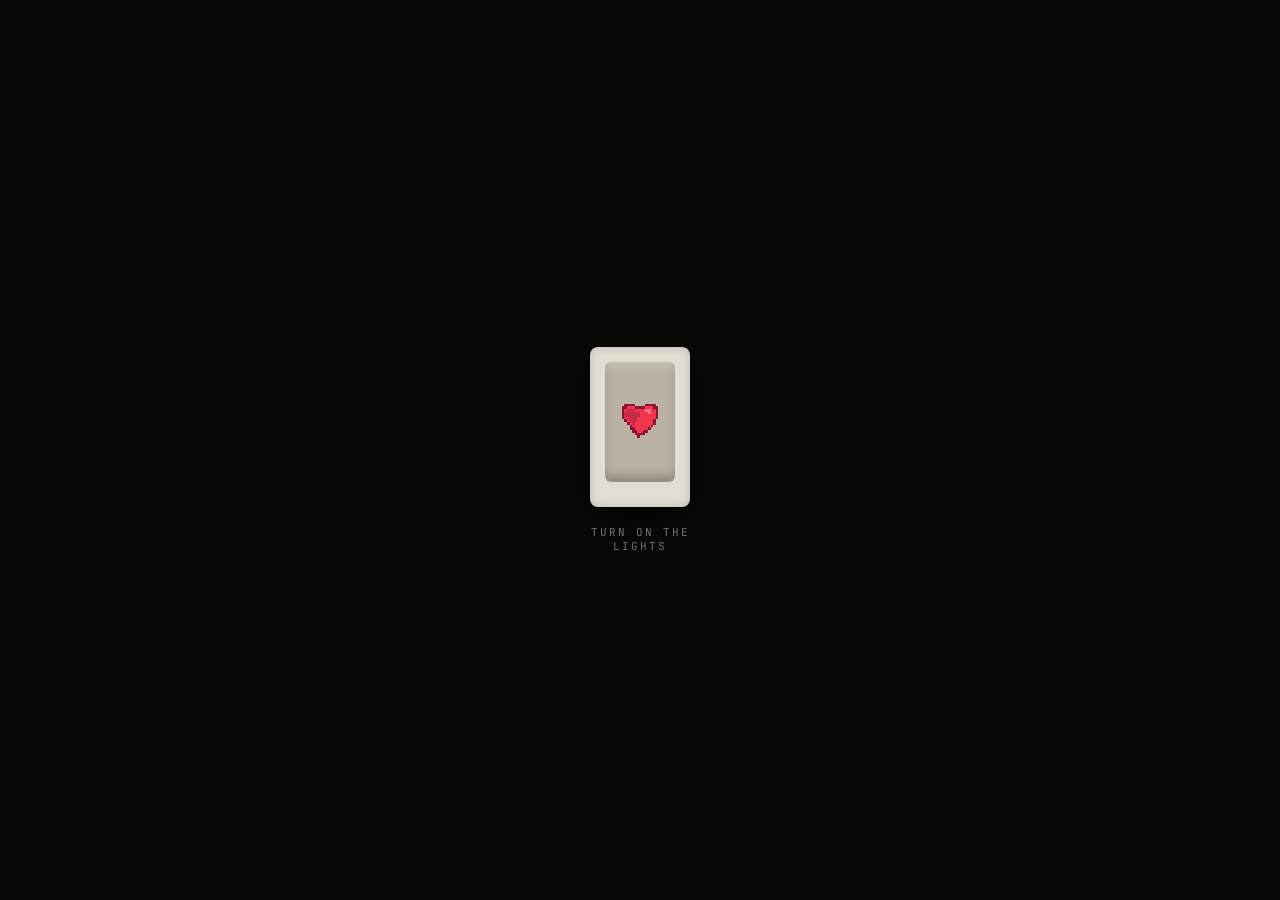
==== index.html @ bf79bf3c "Update subtitle text in index.html" ====
<!DOCTYPE html>
<html>
<head>
    <title>P&J</title>
    <link rel="stylesheet" href="style.css">
</head>

<body>

    <div class="museum">

        <div class="light-switch-area">
            <div class="switch-plate">
                <button class="light-switch" id="lightSwitch">
                    <svg class="pixel-heart" viewBox="0 0 16 16" aria-hidden="true">
    <!-- dark red outline -->
    <path fill="#8f1239" d="
        M2 1h4v1h4V1h4v1h1v5h-1v2h-1v1h-1v1h-1v1h-1v1H8v1H7v-1H6v-1H5v-1H4V9H3V8H2V7H1V2h1z
    "/>

    <!-- pink/red inside -->
    <path fill="#f2354f" d="
        M3 2h3v1h4V2h3v1h1v4h-1v2h-1v1h-1v1H9v1H7v-1H6v-1H5V9H4V8H3V7H2V3h1z
    "/>

    <!-- lighter shaded section -->
    <path fill="#c72b47" d="
        M3 3h3v1h2v2H7v2H6v1H5V8H4V7H3V6H2V4h1z
    "/>

    <!-- tiny highlight -->
    <rect fill="#ff7182" x="10" y="3" width="2" height="1"/>
    <rect fill="#ff7182" x="11" y="4" width="1" height="1"/>
</svg>
                </button>
            </div>

            <p class="switch-label">TURN ON THE LIGHTS</p>
        </div>

        <main class="museum-content">

       <h1>P&J</h1>

            <p class="subtitle">
    a collection of us
</p>

            <p class="anniversary">
                happy quarter of a year with you ♡
            </p>

        </main>

    </div>

    <script src="script.js"></script>

</body>
</html>
---- style.css ----
/* ========================================
   P&J
   ======================================== */

@import url('https://fonts.googleapis.com/css2?family=Cormorant+Garamond:wght@400;500&family=Inter:wght@300;400&family=JetBrains+Mono:wght@400&display=swap');


/* ---------- PAGE ---------- */

* {
    box-sizing: border-box;
}

html,
body {
    width: 100%;
    height: 100%;
    margin: 0;
    overflow: hidden;
}

body {
    background: #080807;
    color: #f3efe5;
    font-family: 'Inter', sans-serif;
    transition: background 1.5s ease;
}

.museum {
    position: relative;
    width: 100%;
    height: 100vh;
}


/* ---------- LIGHT SWITCH ---------- */

.light-switch-area {
    position: absolute;
    top: 50%;
    left: 50%;
    width: 160px;
    text-align: center;
    transform: translate(-50%, -50%);
    z-index: 20;
    transition: opacity 0.8s ease;
}

.switch-plate {
    width: 100px;
    height: 160px;
    margin: 0 auto;
    padding: 15px;
    background: #e1ddd3;
    border-radius: 8px;
    box-shadow:
        0 8px 30px rgba(0, 0, 0, 0.7),
        inset 0 0 10px rgba(0, 0, 0, 0.15);
}

.light-switch {
    position: relative;
    display: flex;
    align-items: center;
    justify-content: center;
    width: 70px;
    height: 120px;
    padding: 0;
    border: none;
    border-radius: 6px;
    background: #b9b2a5;
    cursor: pointer;
    box-shadow:
        inset 0 4px 8px rgba(255, 255, 255, 0.25),
        inset 0 -6px 10px rgba(0, 0, 0, 0.25);
    transition: transform 0.2s ease;
}

.light-switch:active {
    transform: translateY(4px);
}


/* ---------- PIXEL HEART ---------- */

.pixel-heart {
    position: static;
    display: block;
    width: 42px;
    height: 42px;
    margin: 0;
    image-rendering: pixelated;
    shape-rendering: crispEdges;
    transition:
        opacity 0.3s ease,
        transform 0.3s ease;
}

.switch-label {
    width: 100%;
    margin: 18px 0 0;
    text-align: center;
    font-family: 'JetBrains Mono', monospace;
    font-size: 11px;
    letter-spacing: 2px;
    text-transform: uppercase;
    color: #777267;
}


/* ---------- MAIN CONTENT ---------- */

.museum-content {
    position: absolute;
    inset: 0;
    display: flex;
    flex-direction: column;
    align-items: center;
    justify-content: center;
    text-align: center;
    opacity: 0;
    transition: opacity 1.5s ease;
}

h1 {
    margin: 0;
    font-family: 'JetBrains Mono', monospace;
    font-size: clamp(55px, 8vw, 90px);
    font-weight: 400;
    letter-spacing: 6px;
    text-align: center;
}
.subtitle {
    margin: 20px 0 0;
    font-size: 16px;
    font-weight: 300;
    letter-spacing: 2px;
    color: #bdb6a8;
    text-align: center;
}

.anniversary {
    margin: 26px 0 0;
    font-size: 14px;
    font-weight: 300;
    color: #f3efe5;
    text-align: center;
}


/* ---------- LIGHTS ON ---------- */

body.lights-on {
    background:
        radial-gradient(
            circle at 50% 45%,
            #403b2f 0%,
            #171613 45%,
            #080807 100%
        );
}

body.lights-on .museum-content {
    opacity: 1;
}


/* ---------- HIDE SWITCH AFTER CLICK ---------- */

body.lights-on .light-switch-area {
    opacity: 0;
    pointer-events: none;
}
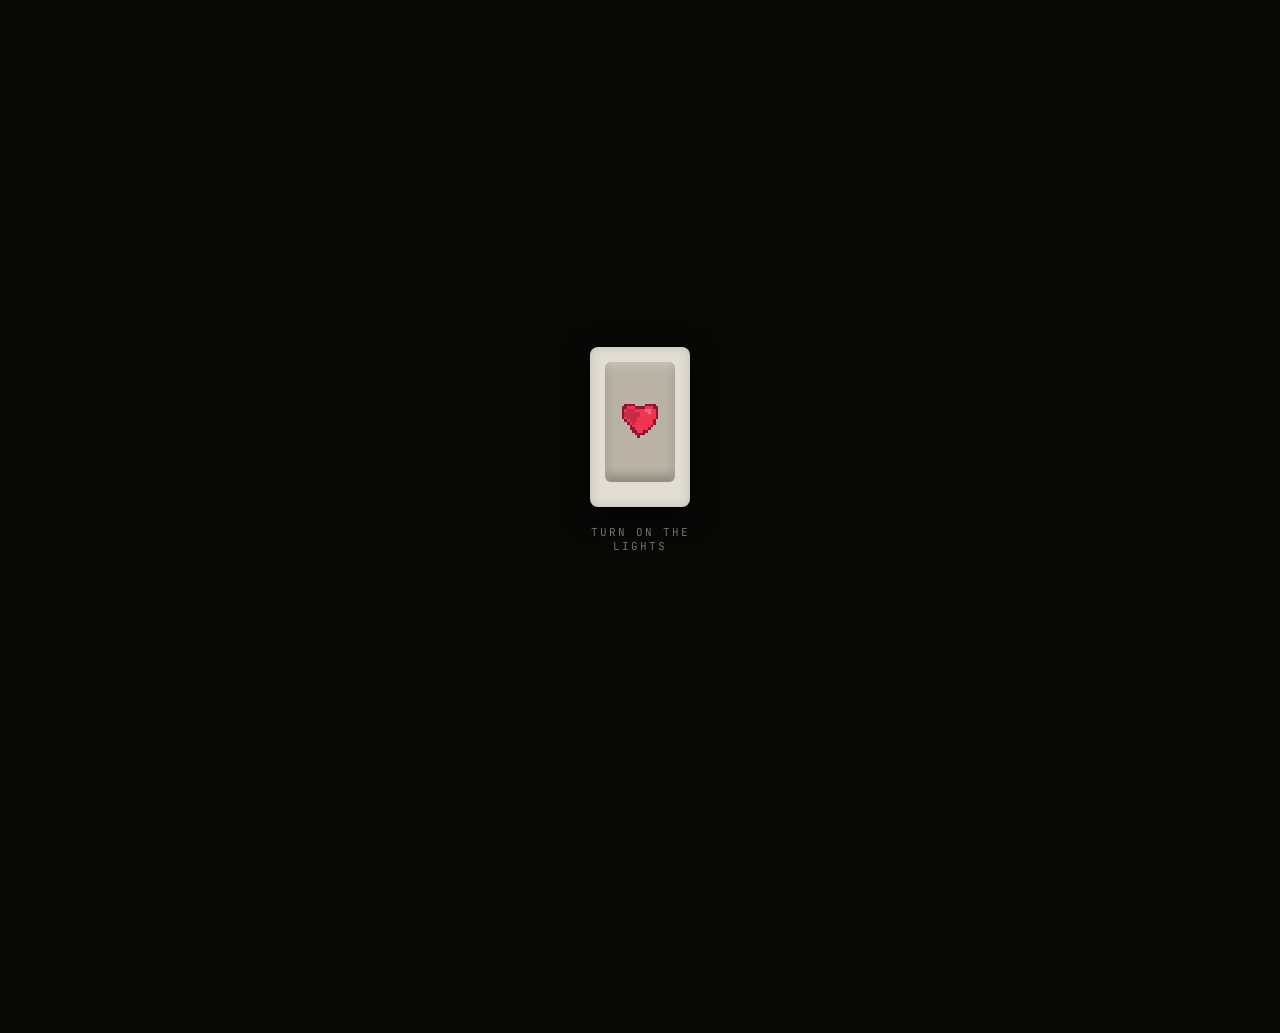
==== commit 71717a89: "add scrapbook cover" ====
--- a/index.html
+++ b/index.html
@@ -38,20 +38,19 @@
             <p class="switch-label">TURN ON THE LIGHTS</p>
         </div>
 
-        <main class="museum-content">
+       <main class="museum-content">
 
-       <h1>P&J</h1>
+    <h1>P&J</h1>
 
-            <p class="subtitle">
-    a collection of us
-</p>
+    <p class="anniversary">
+        happy quarter of a year with you ♡
+    </p>
 
-            <p class="anniversary">
-                happy quarter of a year with you ♡
-            </p>
+    <div class="scrapbook-cover" id="scrapbookCover">
+        <img src="cover.png" alt="Our scrapbook">
+    </div>
 
-        </main>
-
+</main>
     </div>
 
     <script src="script.js"></script>
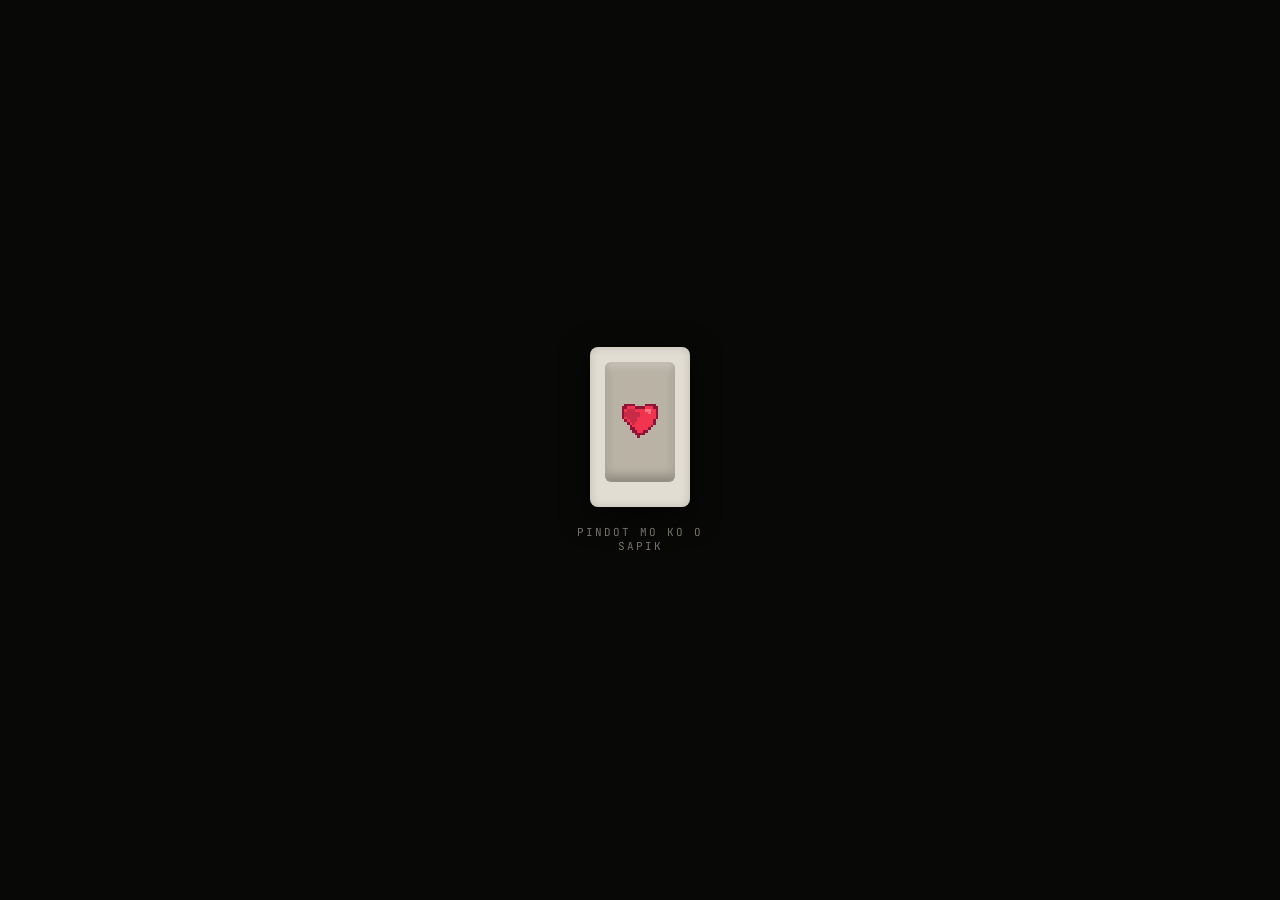
==== commit bca0d335: "Update switch label text in index.html" ====
--- a/index.html
+++ b/index.html
@@ -35,7 +35,7 @@
                 </button>
             </div>
 
-            <p class="switch-label">TURN ON THE LIGHTS</p>
+            <p class="switch-label">PINDOT MO KO O SAPIK</p>
         </div>
 
        <main class="museum-content">
--- a/style.css
+++ b/style.css
@@ -171,3 +171,44 @@
     opacity: 0;
     pointer-events: none;
 }
+
+
+/* ---------- SCRAPBOOK COVER ---------- */
+
+.scrapbook-cover {
+    margin-top: 35px;
+    width: min(360px, 55vw);
+    cursor: pointer;
+    transition: transform 0.4s ease, filter 0.4s ease;
+}
+
+.scrapbook-cover img {
+    display: block;
+    width: 100%;
+    height: auto;
+    border-radius: 2px;
+    box-shadow:
+        0 12px 35px rgba(0, 0, 0, 0.45);
+}
+
+.scrapbook-cover:hover {
+    transform: translateY(-6px) scale(1.02);
+    filter: brightness(1.05);
+}
+
+/* ---------- SCRAPBOOK PAGES ---------- */
+
+.scrapbook-page {
+    min-height: 100vh;
+    display: flex;
+    justify-content: center;
+    align-items: center;
+    padding: 40px;
+    box-sizing: border-box;
+}
+
+.scrapbook-page img {
+    display: block;
+    width: min(1300px, 85vw);
+    height: auto;
+}
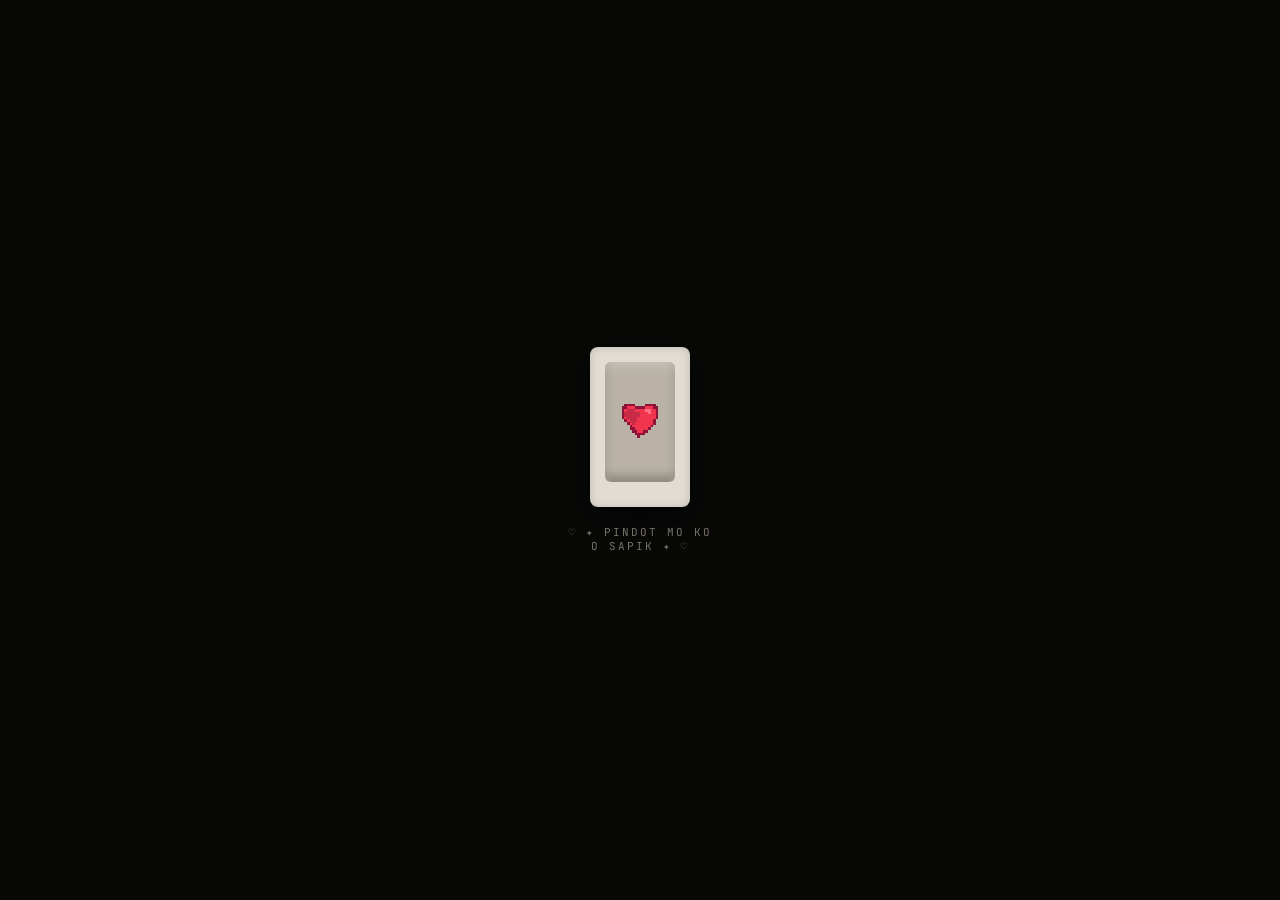
==== commit de36e414: "Update switch label text in index.html" ====
--- a/index.html
+++ b/index.html
@@ -34,8 +34,7 @@
 </svg>
                 </button>
             </div>
-
-            <p class="switch-label">PINDOT MO KO O SAPIK</p>
+<p class="switch-label">♡ ✦ PINDOT MO KO O SAPIK ✦ ♡</p>
         </div>
 
        <main class="museum-content">
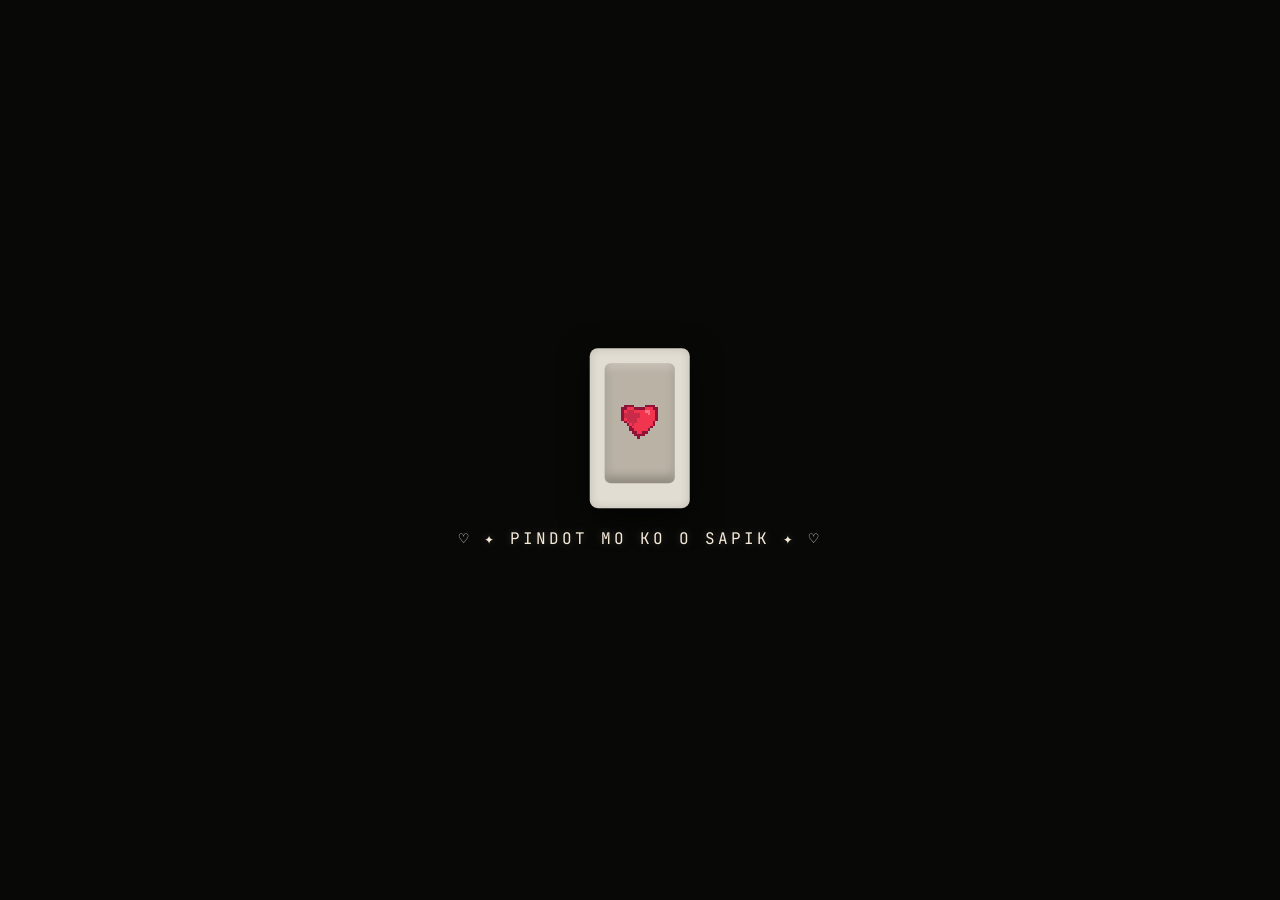
==== commit 49e3536f: "Remove heading from index.html Removed the heading 'P&J' from the main content." ====
--- a/index.html
+++ b/index.html
@@ -39,7 +39,6 @@
 
        <main class="museum-content">
 
-    <h1>P&J</h1>
 
     <p class="anniversary">
         happy quarter of a year with you ♡
--- a/style.css
+++ b/style.css
@@ -39,7 +39,7 @@
     position: absolute;
     top: 50%;
     left: 50%;
-    width: 160px;
+    width: max-content;
     text-align: center;
     transform: translate(-50%, -50%);
     z-index: 20;
@@ -201,6 +201,7 @@
 .scrapbook-page {
     min-height: 100vh;
     display: flex;
+    flex-direction: column;
     justify-content: center;
     align-items: center;
     padding: 40px;
@@ -209,6 +210,88 @@
 
 .scrapbook-page img {
     display: block;
-    width: min(1300px, 85vw);
-    height: auto;
-}
+    width: min(1400px, 90vw);
+    height: auto;
+}
+
+/* ---------- SWITCH LABEL ---------- */
+
+.switch-label {
+    color: #f5ead7;
+    font-size: 16px;
+    letter-spacing: 3px;
+    text-align: center;
+    line-height: 1.6;
+    margin-top: 18px;
+    white-space: nowrap;
+    text-shadow: 0 0 8px rgba(245, 234, 215, 0.25);
+}
+
+/* ---------- SCRAPBOOK NAVIGATION ---------- */
+
+.scrapbook-navigation {
+    display: flex;
+    justify-content: center;
+    align-items: center;
+    gap: 60px;
+    margin-top: 25px;
+}
+
+.back-button,
+.next-button {
+    color: #f5ead7;
+    text-decoration: none;
+    font-size: 14px;
+    letter-spacing: 3px;
+    transition: opacity 0.3s ease;
+}
+
+.back-button:hover,
+.next-button:hover {
+    opacity: 0.6;
+}
+/* ---------- ENVELOPE PAGE ---------- */
+
+.envelope-page {
+    min-height: 100vh;
+    display: flex;
+    justify-content: center;
+    align-items: center;
+    padding: 40px;
+    box-sizing: border-box;
+    background: #000;
+}
+
+.envelope-page img {
+    display: block;
+    width: min(850px, 75vw);
+    height: auto;
+}
+
+/* ---------- LETTER PAGE ---------- */
+.letter-page {
+    min-height: 100vh;
+    display: flex;
+    justify-content: center;
+    align-items: center;
+    padding: 40px;
+    box-sizing: border-box;
+    background: #000;
+    animation: letterFadeIn 0.8s ease forwards;
+}
+
+@keyframes letterFadeIn {
+    from {
+        opacity: 0;
+    }
+
+    to {
+        opacity: 1;
+    }
+}
+
+.letter-page img {
+    display: block;
+    width: min(850px, 75vw);
+    height: auto;
+}
